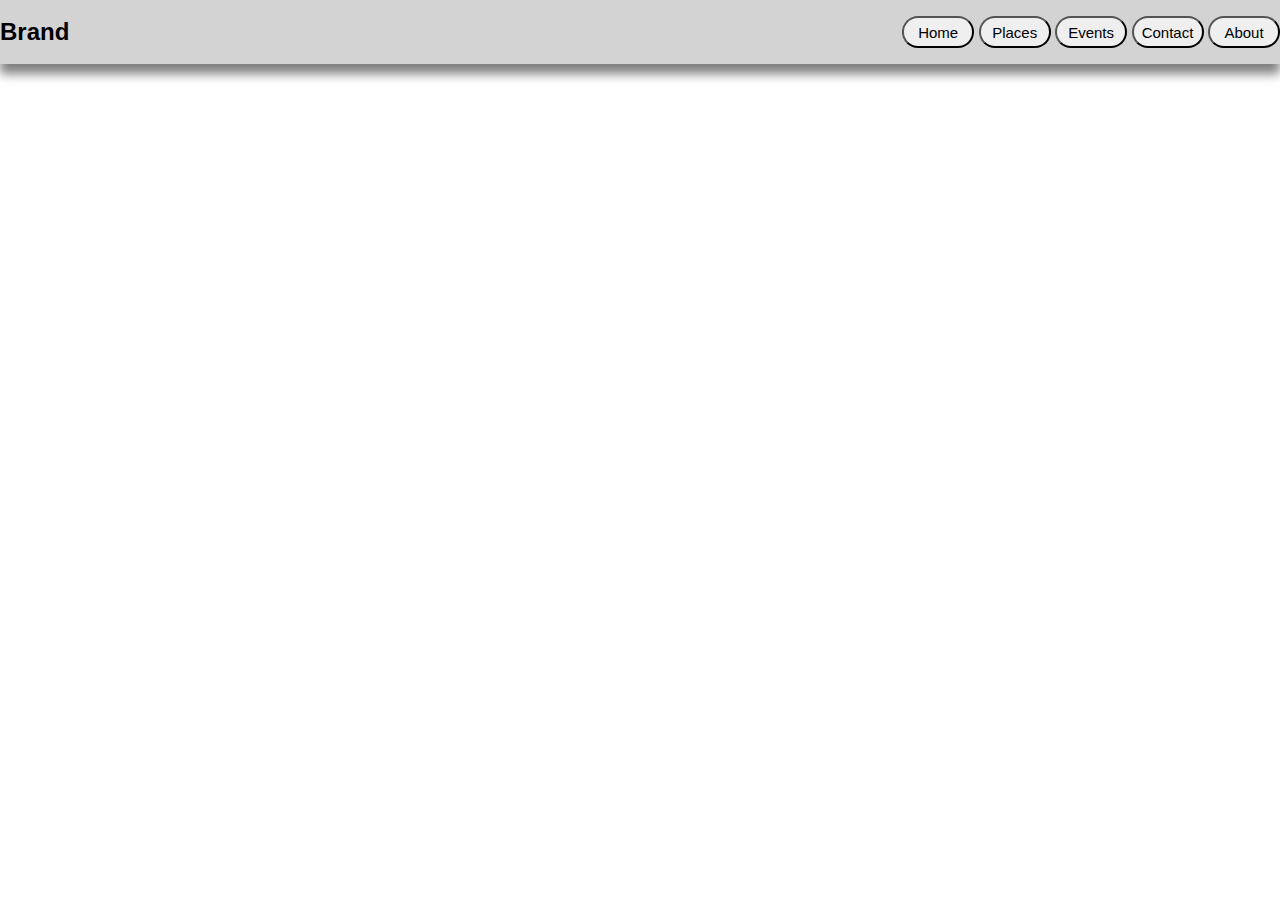
==== frontend/index.html @ dba6a907 "hh" ====
<!DOCTYPE html>
<html lang="en">
<head>
  <meta charset="UTF-8">
  <meta name="viewport" content="width=device-width, initial-scale=1.0">
  <title>Navbar Example</title>
  <link rel="stylesheet" href="styles.css">
</head>
<body>

<div class="navbar">
  <div class="content"><h2>Brand</h2></div>
  <div class="content" id="content2">
    <button class="btn">Home</button>
    <button class="btn">Places</button>
    <button class="btn">Events</button>
    <button class="btn">Contact</button>
    <button class="btn">About</button>
</div>
  </div>


</body>
</html>
---- frontend/styles.css ----
body {
    margin: 0;
    padding: 0;
    box-sizing: border-box;
    font-family: Arial, sans-serif;
}
.navbar h2
{
    font-family: sans-serif;

}

.navbar {
    display: flex;
    align-items: center;
    justify-content: space-between;
    background-color: lightgrey;
    box-shadow: 0px 10px 10px 0px gray;
    height: 4rem;
    width: 100vw;
}

.navbar-title {
    color: white;
}

.navbar .content button {
    height: 2rem;
    width: 4.5rem;
    border-radius: 30px;
    font-family: Arial;
    font-size: 15px;

}
.btn:hover
{
    background-color: black;
    color: white;
    transition: ease-in, 0.4s;
}
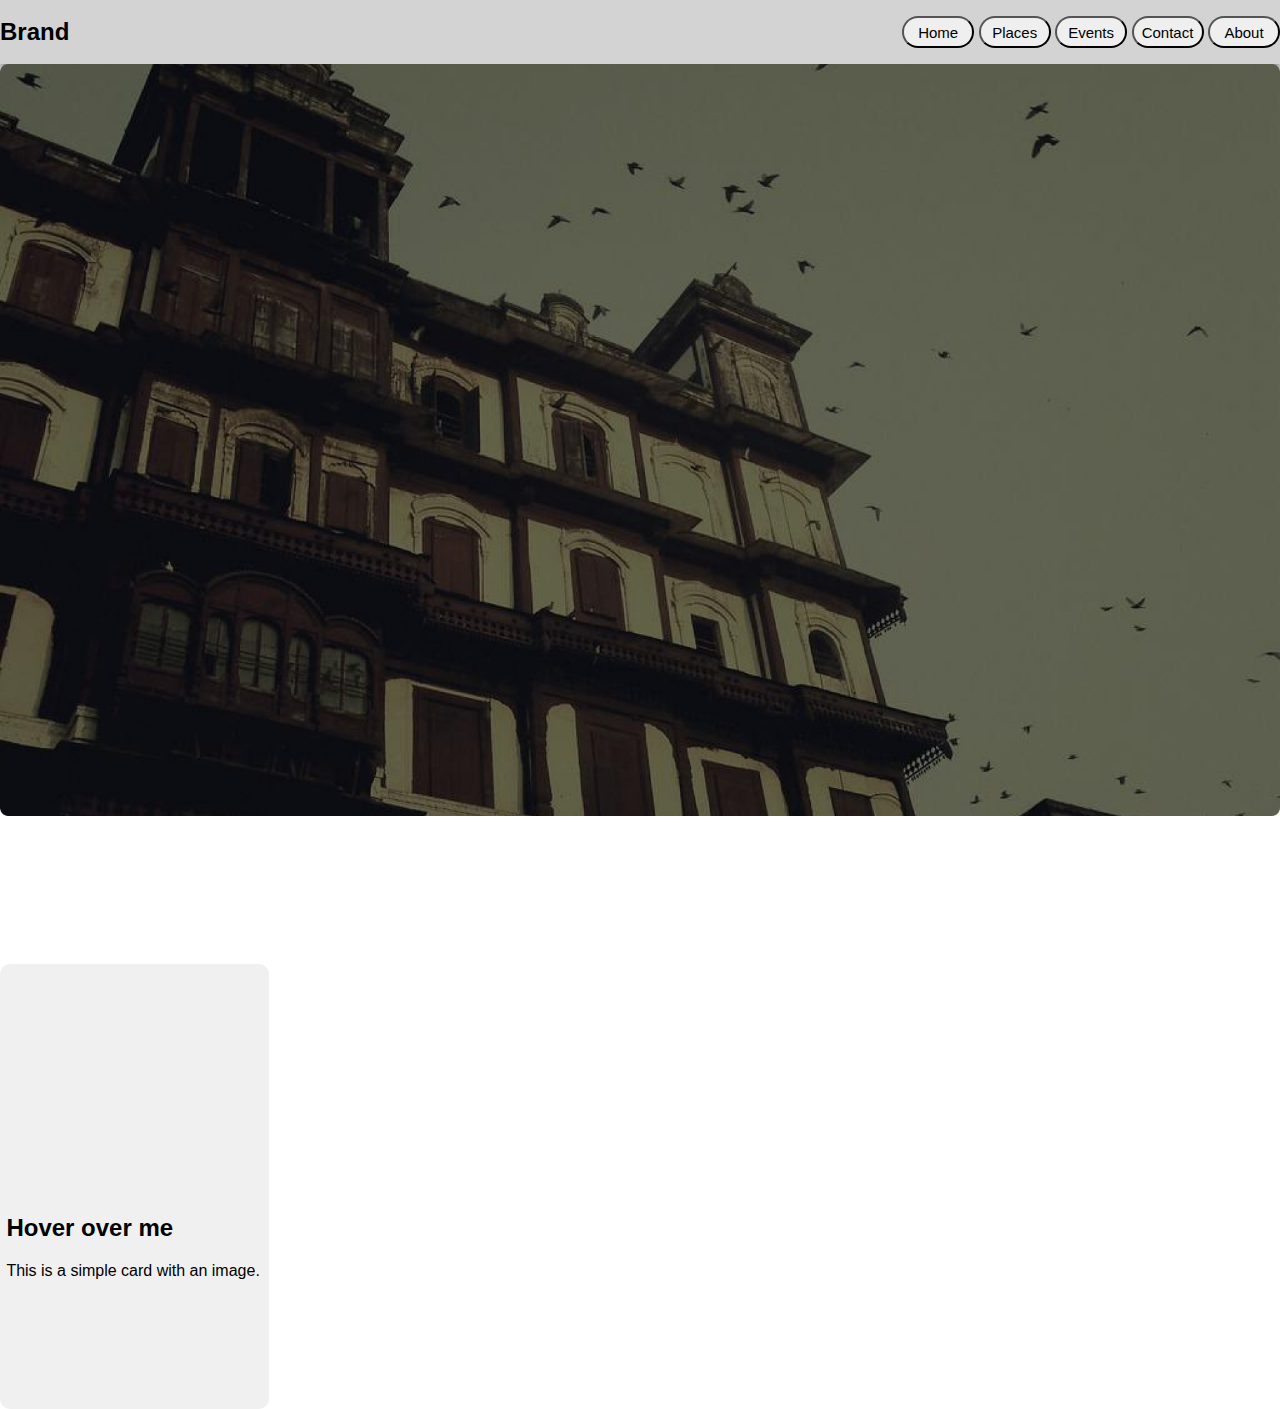
==== commit c12309b9: "15:52" ====
--- a/frontend/index.html
+++ b/frontend/index.html
@@ -11,13 +11,28 @@
 <div class="navbar">
   <div class="content"><h2>Brand</h2></div>
   <div class="content" id="content2">
-    <button class="btn">Home</button>
-    <button class="btn">Places</button>
-    <button class="btn">Events</button>
-    <button class="btn">Contact</button>
-    <button class="btn">About</button>
+     <button class="btn">Home</button>
+     <button class="btn">Places</button>
+     <button class="btn">Events</button>
+     <button class="btn">Contact</button>
+     <button class="btn">About</button>
+    </div>
 </div>
-  </div>
+    
+<div  class="slider">
+  
+</div>
+
+<div class="maincard">
+<div class="card">
+    <div class="img"><img src="download.jpeg" alt=""></div>
+    <div class="txt">
+        <h2>Hover over me</h2>
+        <p>This is a simple card with an image.</p>
+    </div>
+</div>
+</div>
+
 
 
 </body>
--- a/frontend/styles.css
+++ b/frontend/styles.css
@@ -17,7 +17,7 @@
     background-color: lightgrey;
     box-shadow: 0px 10px 10px 0px gray;
     height: 4rem;
-    width: 100vw;
+    width: 100%vw;
 }
 
 .navbar-title {
@@ -38,3 +38,35 @@
     color: white;
     transition: ease-in, 0.4s;
 }
+
+.slider {
+    background-image: url("attr_2077\ 1.png");
+    background-size: contain;
+    background-repeat: no-repeat;
+    
+    height: 100vh;
+    width: 100%;
+}
+
+.card {
+    background-color: #f0f0f0;
+    height: 48vh;
+    width: 20vw;
+    border-radius: 10px;
+    padding: 0.4rem;
+}
+
+.img {
+    height: 14rem;
+   /* background-image: url(./download.jpeg); */
+    object-fit: contain;
+    background-repeat: no-repeat;
+    border-top-left-radius: 10px;
+    border-top-right-radius: 10px;
+}
+
+.card:hover {
+    box-shadow: 0px 5px 15px rgba(0, 0, 0, 0.3);
+    transition: 0.6s;
+
+}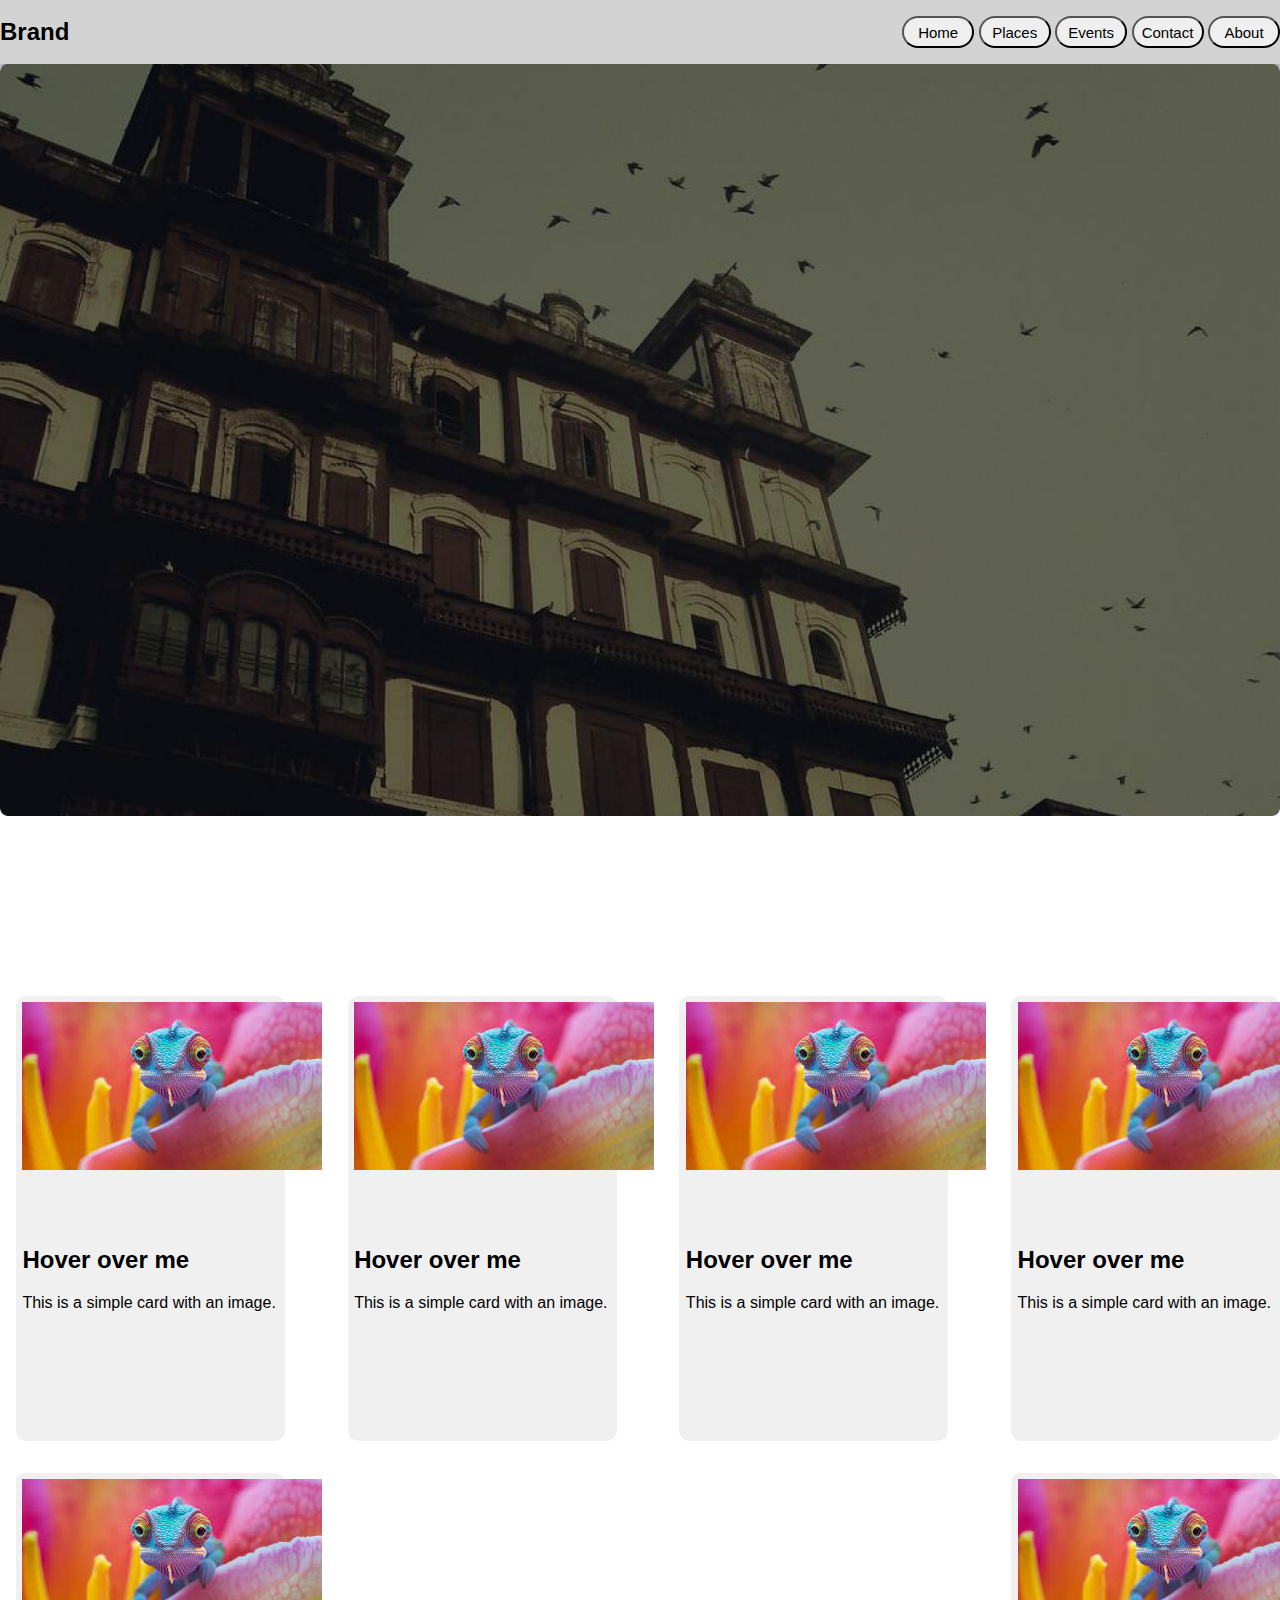
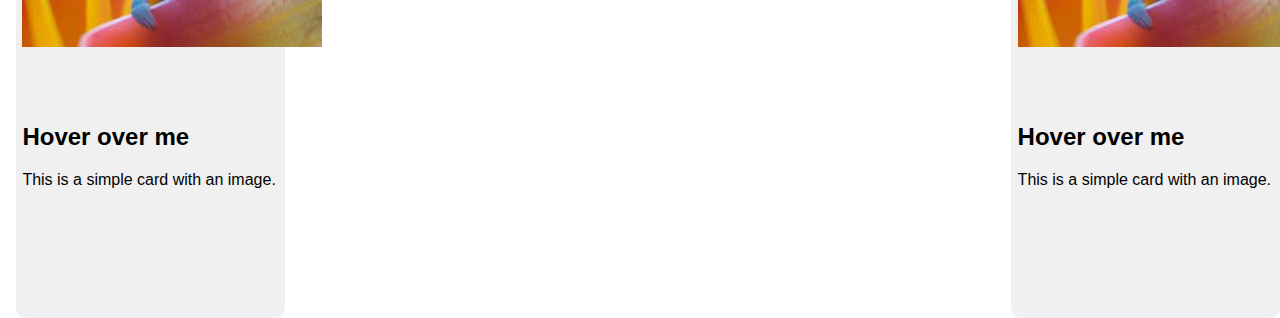
==== commit 5520c7b2: "new" ====
--- a/frontend/index.html
+++ b/frontend/index.html
@@ -31,6 +31,46 @@
         <p>This is a simple card with an image.</p>
     </div>
 </div>
+
+<div class="card">
+  <div class="img"><img src="download.jpeg" alt=""></div>
+  <div class="txt">
+      <h2>Hover over me</h2>
+      <p>This is a simple card with an image.</p>
+  </div>
+</div>
+
+<div class="card">
+  <div class="img"><img src="download.jpeg" alt=""></div>
+  <div class="txt">
+      <h2>Hover over me</h2>
+      <p>This is a simple card with an image.</p>
+  </div>
+</div>
+
+<div class="card">
+  <div class="img"><img src="download.jpeg" alt=""></div>
+  <div class="txt">
+      <h2>Hover over me</h2>
+      <p>This is a simple card with an image.</p>
+  </div>
+</div>
+
+<div class="card">
+  <div class="img"><img src="download.jpeg" alt=""></div>
+  <div class="txt">
+      <h2>Hover over me</h2>
+      <p>This is a simple card with an image.</p>
+  </div>
+</div>
+
+<div class="card">
+  <div class="img"><img src="download.jpeg" alt=""></div>
+  <div class="txt">
+      <h2>Hover over me</h2>
+      <p>This is a simple card with an image.</p>
+  </div>
+</div>
 </div>
 
 
--- a/frontend/styles.css
+++ b/frontend/styles.css
@@ -54,6 +54,8 @@
     width: 20vw;
     border-radius: 10px;
     padding: 0.4rem;
+    margin-top: 2rem;
+    margin-left: 1rem;
 }
 
 .img {
@@ -69,4 +71,10 @@
     box-shadow: 0px 5px 15px rgba(0, 0, 0, 0.3);
     transition: 0.6s;
 
+}
+
+.maincard {
+    display: flex;
+    justify-content: space-between;
+    flex-wrap: wrap;
 }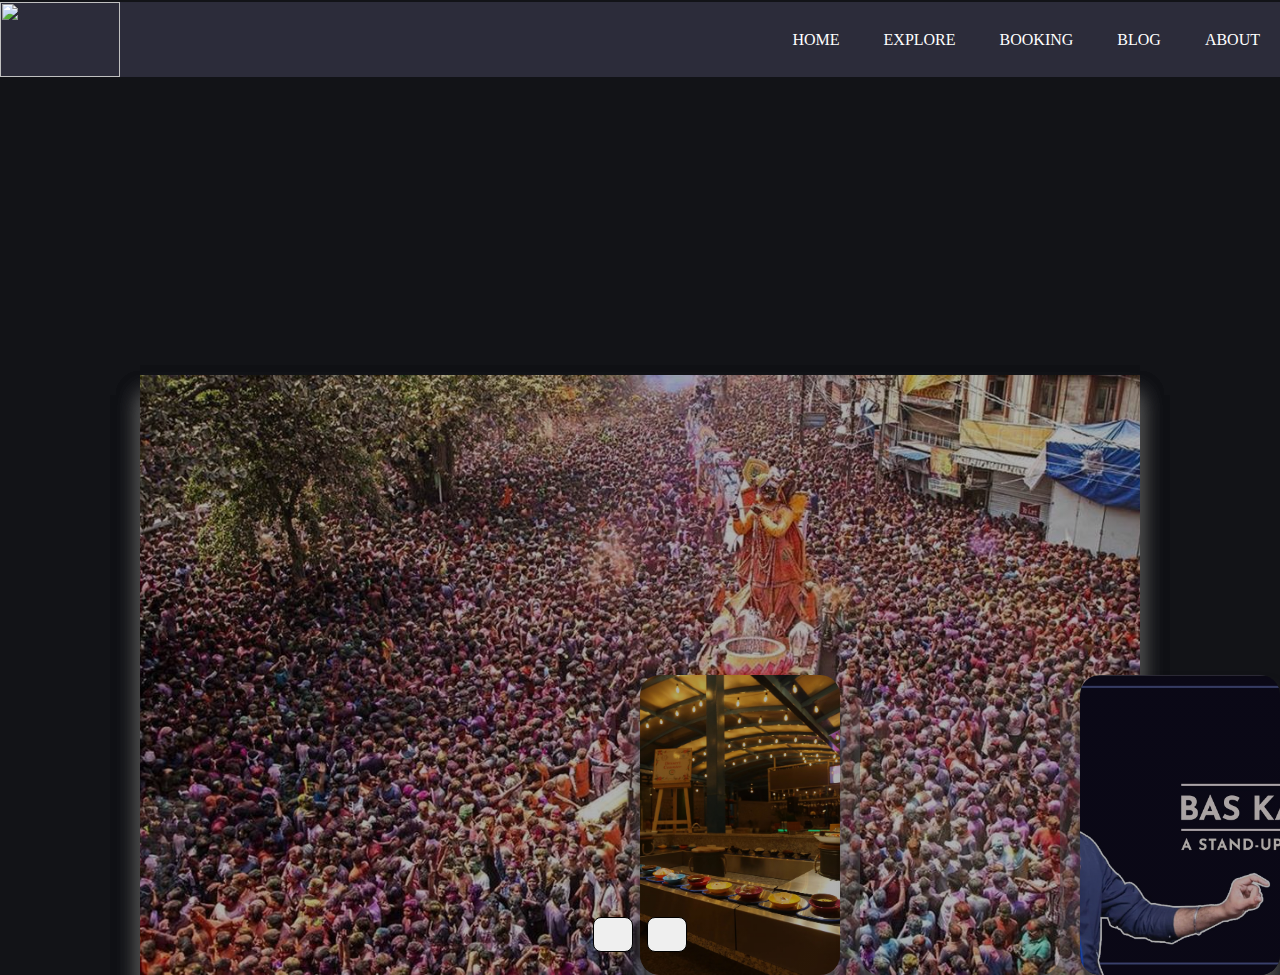
==== commit a5c05b43: "13:47" ====
--- a/frontend/index.html
+++ b/frontend/index.html
@@ -1,79 +1,92 @@
 <!DOCTYPE html>
-<html lang="en">
+<html lang="en" >
 <head>
   <meta charset="UTF-8">
-  <meta name="viewport" content="width=device-width, initial-scale=1.0">
-  <title>Navbar Example</title>
-  <link rel="stylesheet" href="styles.css">
+  <title>CodePen - Image Slider using HTML CSS and JavaScript</title>
+  <link rel="stylesheet" href="./events.css">
+
 </head>
 <body>
+<!-- partial:index.partial.html -->
+<!--Font Awesome CDN-->
+     <link rel="stylesheet" href="https://cdnjs.cloudflare.com/ajax/libs/font-awesome/6.4.0/css/all.min.css" integrity="sha512-iecdLmaskl7CVkqkXNQ/ZH/XLlvWZOJyj7Yy7tcenmpD1ypASozpmT/E0iPtmFIB46ZmdtAc9eNBvH0H/ZpiBw==" crossorigin="anonymous" referrerpolicy="no-referrer" />
+    
+     <div class="navbar">
+        <img src="logo.png" alt="" class="logo">
+        <ul>
+            <li><a href="#">Home</a></li>
+            <li><a href="#">Explore</a></li>
+            <li><a href="#">Booking</a></li>
+            <li><a href="blog.html">Blog</a></li>
+            <li><a href="#">About</a></li>
+        </ul>
+    </div>
 
-<div class="navbar">
-  <div class="content"><h2>Brand</h2></div>
-  <div class="content" id="content2">
-     <button class="btn">Home</button>
-     <button class="btn">Places</button>
-     <button class="btn">Events</button>
-     <button class="btn">Contact</button>
-     <button class="btn">About</button>
+<div class="mainpage">
+    <div class="firstimg">
+        
     </div>
-</div>
-    
-<div  class="slider">
-  
-</div>
 
-<div class="maincard">
-<div class="card">
-    <div class="img"><img src="download.jpeg" alt=""></div>
-    <div class="txt">
-        <h2>Hover over me</h2>
-        <p>This is a simple card with an image.</p>
+    <div class="container">
+
+        <div class="slide">
+
+            
+            <div class="item" style="background: linear-gradient(rgba(0, 0, 0, 0.3), rgba(0, 0, 0, 0.3)),  url(conc.jpeg) no-repeat center center/cover;">
+                <div class="content">
+                    <div class="name">Hardy Sandhu Concert</div>
+                    <div class="des">Join us for an electrifying evening filled with sensational music and non-stop entertainment as the one and only Hardy Sandhu takes the stage!</div>
+                    <button>See More</button>
+                </div>
+            </div>
+            <div class="item" style="background: linear-gradient(rgba(0, 0, 0, 0.3), rgba(0, 0, 0, 0.3)),  url(rp.jpg) no-repeat center center/cover;">
+                <div class="content">
+                    <div class="name">Rangpanchmi</div>
+                    <div class="des">Get ready to immerse yourself in the colors of joy and excitement as we come together to celebrate Rangpanchmi in the heart of Indore! This festival of colors is one of the most awaited events of the year, and we can't wait to share this joyous occasion with you.</div>
+                    <button>See More</button>
+                </div>
+            </div>
+            <div class="item" style="background: linear-gradient(rgba(0, 0, 0, 0.3), rgba(0, 0, 0, 0.3)),  url(fd.jpg) no-repeat center center/cover;">
+                <div class="content">
+                    <div class="name">Food Court</div>
+                    <div class="des">Come and savour the taste of famous Indori Cuisines !!</div>
+                    <button>See More</button>
+                </div>
+            </div>
+            <div class="item" style="background-image: url(https://i.ibb.co/Bq4Q0M8/img4.jpg);">
+                <div class="content">
+                    <div class="name">Monsoon Falls</div>
+                    <div class="des">Lorem ipsum dolor, sit amet consectetur adipisicing elit. Ab, eum!</div>
+                    <button>See More</button>
+                </div>
+            </div>
+            <div class="item" style="background: linear-gradient(rgba(0, 0, 0, 0.3), rgba(0, 0, 0, 0.3)),  url(bassi.jpg) no-repeat center center/cover;">
+                <div class="content">
+                    <div class="name">Netherland</div>
+                    <div class="des">Lorem ipsum dolor, sit amet consectetur adipisicing elit. Ab, eum!</div>
+                    <button>See More</button>
+                </div>
+            </div>
+            <div class="item" style="background: linear-gradient(rgba(0, 0, 0, 0.3), rgba(0, 0, 0, 0.3)),  url(pb.jpg) no-repeat center center/cover;">
+                <div class="content">
+                    <div class="name">Ireland</div>
+                    <div class="des">Lorem ipsum dolor, sit amet consectetur adipisicing elit. Ab, eum!</div>
+                    <button>See More</button>
+                </div>
+            </div>
+
+        </div>
+
+        <div class="button">
+            <button class="prev"><i class="fa-solid fa-arrow-left"></i></button>
+            <button class="next"><i class="fa-solid fa-arrow-right"></i></button>
+        </div>
+
     </div>
-</div>
+</div>    
 
-<div class="card">
-  <div class="img"><img src="download.jpeg" alt=""></div>
-  <div class="txt">
-      <h2>Hover over me</h2>
-      <p>This is a simple card with an image.</p>
-  </div>
-</div>
-
-<div class="card">
-  <div class="img"><img src="download.jpeg" alt=""></div>
-  <div class="txt">
-      <h2>Hover over me</h2>
-      <p>This is a simple card with an image.</p>
-  </div>
-</div>
-
-<div class="card">
-  <div class="img"><img src="download.jpeg" alt=""></div>
-  <div class="txt">
-      <h2>Hover over me</h2>
-      <p>This is a simple card with an image.</p>
-  </div>
-</div>
-
-<div class="card">
-  <div class="img"><img src="download.jpeg" alt=""></div>
-  <div class="txt">
-      <h2>Hover over me</h2>
-      <p>This is a simple card with an image.</p>
-  </div>
-</div>
-
-<div class="card">
-  <div class="img"><img src="download.jpeg" alt=""></div>
-  <div class="txt">
-      <h2>Hover over me</h2>
-      <p>This is a simple card with an image.</p>
-  </div>
-</div>
-</div>
-
-
+<!-- partial -->
+  <script  src="./events.js"></script>
 
 </body>
 </html>
--- a/frontend/events.css
+++ b/frontend/events.css
@@ -0,0 +1,199 @@
+*{
+    margin: 0;
+    padding: 0;
+    box-sizing: border-box;
+}
+
+body{
+    background: #121317;
+    overflow: hidden;
+}
+
+.navbar{
+    width: 100%;
+    margin-top: 2px;
+    margin-bottom: 4px;
+    display: flex;
+    align-items: center;
+    justify-content: space-between;
+    background-color: rgb(44, 44, 58);
+}
+.logo{
+    width: 120px;
+    height: 75px;
+    cursor: pointer;
+    float: left;
+}
+.navbar ul li{
+    list-style: none;
+    display: inline-block;
+    margin: 0 20px;
+    position: relative;
+}
+.navbar ul li a{
+    text-decoration: none;
+    color: #fff;
+    text-transform: uppercase;
+}
+
+.navbar ul li::after{
+    content: '';
+    height: 3px;
+    width: 0;
+    background: #009688;
+    position: absolute;
+    left: 0;
+    bottom: -8px;
+    transition: 0.5s;
+}
+.navbar ul li:hover::after{
+    width: 100%;
+}
+
+
+
+.container{
+    position: absolute;
+    top: 75%;
+    left: 50%;
+    transform: translate(-50%, -50%);
+    width: 1000px;
+    height: 600px;
+    background: #f5f5f5;
+    box-shadow: 0 20px 20px #3d3d3d9c;
+}
+
+.container .slide .item{
+    width: 200px;
+    height: 300px;
+    position: absolute;
+    top: 75%;
+    transform: translate(0, -50%);
+    border-radius: 20px;
+    box-shadow: 0 20px 20px #505050;
+    background-position: 50% 50%;
+    background-size: cover;
+    display: inline-block;
+    transition: 0.5s;
+}
+
+.slide .item:nth-child(1),
+.slide .item:nth-child(2){
+    top: 0;
+    left: 0;
+    transform: translate(0, 0);
+    border-radius: 0;
+    width: 100%;
+    height: 100%;
+}
+
+
+.slide .item:nth-child(3){
+    left: 50%;
+}
+.slide .item:nth-child(4){
+    left: calc(50% + 220px);
+}
+.slide .item:nth-child(5){
+
+
+
+
+
+
+    
+    left: calc(50% + 440px);
+}
+
+/* here n = 0, 1, 2, 3,... */
+.slide .item:nth-child(n + 6){
+    left: calc(50% + 660px);
+    opacity: 0;
+}
+
+
+
+.item .content{
+    position: absolute;
+    top: 50%;
+    left: 100px;
+    width: 300px;
+    text-align: left;
+    color: #eee;
+    transform: translate(0, -50%);
+    font-family: system-ui;
+    display: none;
+}
+
+
+.slide .item:nth-child(2) .content{
+    display: block;
+}
+
+
+.content .name{
+    font-size: 40px;
+    text-transform: uppercase;
+    font-weight: bold;
+    opacity: 0;
+    animation: animate 1s ease-in-out 1 forwards;
+}
+
+.content .des{
+    margin-top: 10px;
+    margin-bottom: 20px;
+    opacity: 0;
+    animation: animate 1s ease-in-out 0.3s 1 forwards;
+}
+
+.content button{
+    padding: 10px 20px;
+    border: none;
+    cursor: pointer;
+    opacity: 0;
+    animation: animate 1s ease-in-out 0.6s 1 forwards;
+}
+
+
+@keyframes animate {
+    from{
+        opacity: 0;
+        transform: translate(0, 100px);
+        filter: blur(33px);
+    }
+
+    to{
+        opacity: 1;
+        transform: translate(0);
+        filter: blur(0);
+    }
+}
+
+
+
+.button{
+    width: 100%;
+    text-align: center;
+    position: absolute;
+    bottom: 20px;
+}
+
+.button button{
+    width: 40px;
+    height: 35px;
+    border-radius: 8px;
+    border: none;
+    cursor: pointer;
+    margin: 0 5px;
+    border: 1px solid #000;
+    transition: 0.3s;
+}
+
+.button button:hover{
+    background: #ababab;
+    color: #fff;
+}
+
+.p {
+    margin-top: 700px;
+}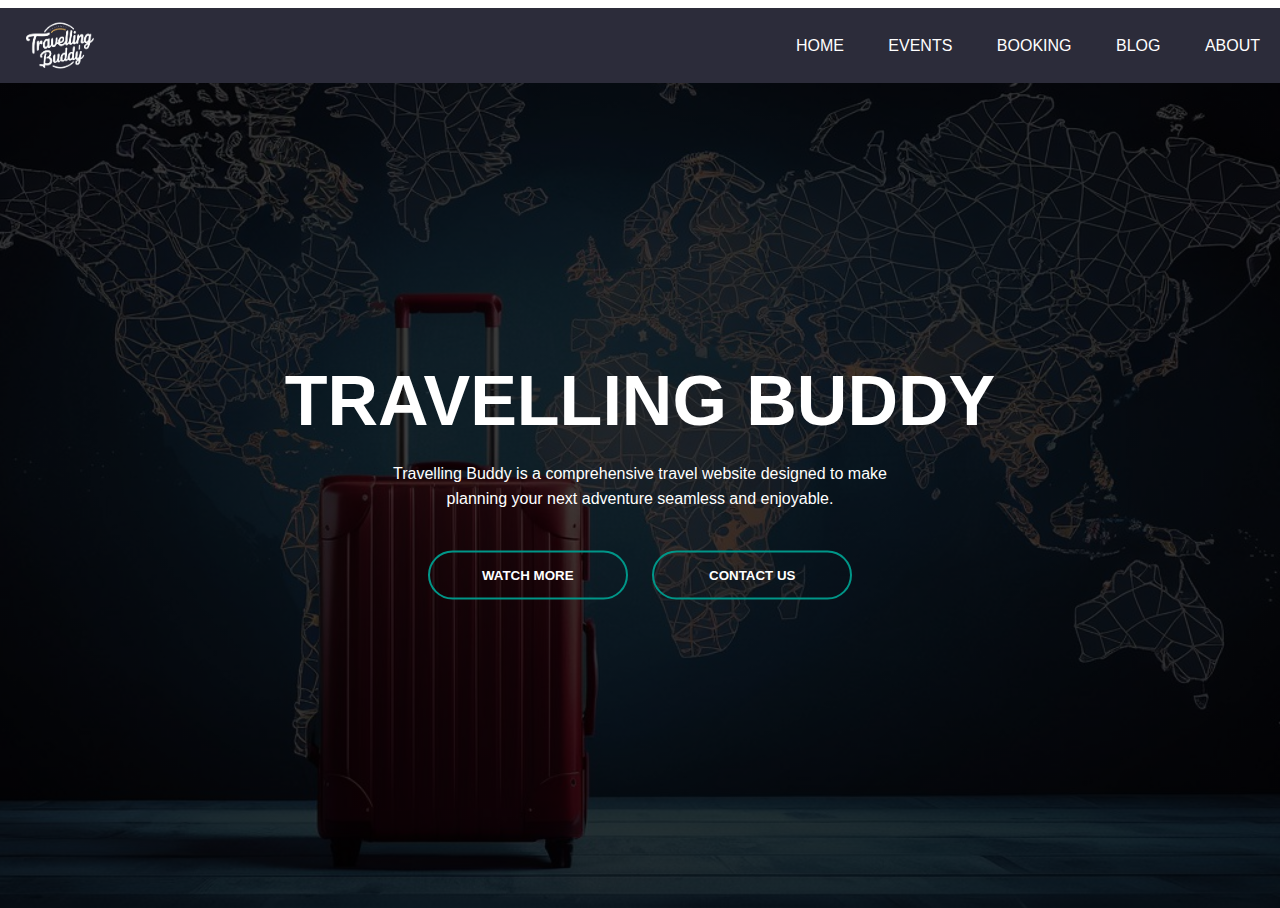
==== commit 0ceb8fd8: "16:01" ====
--- a/frontend/index.html
+++ b/frontend/index.html
@@ -1,92 +1,32 @@
 <!DOCTYPE html>
-<html lang="en" >
+<html lang="en">
 <head>
-  <meta charset="UTF-8">
-  <title>CodePen - Image Slider using HTML CSS and JavaScript</title>
-  <link rel="stylesheet" href="./events.css">
-
+    <meta charset="UTF-8">
+    <meta name="viewport" content="width=device-width, initial-scale=1.0">
+    <link rel="stylesheet" href="style.css">
+    <title>Index page html</title>
 </head>
 <body>
-<!-- partial:index.partial.html -->
-<!--Font Awesome CDN-->
-     <link rel="stylesheet" href="https://cdnjs.cloudflare.com/ajax/libs/font-awesome/6.4.0/css/all.min.css" integrity="sha512-iecdLmaskl7CVkqkXNQ/ZH/XLlvWZOJyj7Yy7tcenmpD1ypASozpmT/E0iPtmFIB46ZmdtAc9eNBvH0H/ZpiBw==" crossorigin="anonymous" referrerpolicy="no-referrer" />
+    <div class="banner">
+        <div class="navbar">
+            <img src="logo.png" alt="" class="logo">
+            <ul>
+                <li><a href="#">Home</a></li>
+                <li><a href="events.html">Events</a></li>
+                <li><a href="#">Booking</a></li>
+                <li><a href="blog.html">Blog</a></li>
+                <li><a href="#">About</a></li>
+            </ul>
+        </div>
+        <div class="content">
+            <h1>TRAVELLING BUDDY</h1>
+            <p>Travelling Buddy is a comprehensive travel website designed to make <br> planning your next adventure seamless and enjoyable.</p>
+            <div>
+                <button type="button"><span></span>WATCH MORE</button>
+                <button type="button"><span></span>CONTACT US</button>
+            </div>
+        </div>
+    </div>
     
-     <div class="navbar">
-        <img src="logo.png" alt="" class="logo">
-        <ul>
-            <li><a href="#">Home</a></li>
-            <li><a href="#">Explore</a></li>
-            <li><a href="#">Booking</a></li>
-            <li><a href="blog.html">Blog</a></li>
-            <li><a href="#">About</a></li>
-        </ul>
-    </div>
-
-<div class="mainpage">
-    <div class="firstimg">
-        
-    </div>
-
-    <div class="container">
-
-        <div class="slide">
-
-            
-            <div class="item" style="background: linear-gradient(rgba(0, 0, 0, 0.3), rgba(0, 0, 0, 0.3)),  url(conc.jpeg) no-repeat center center/cover;">
-                <div class="content">
-                    <div class="name">Hardy Sandhu Concert</div>
-                    <div class="des">Join us for an electrifying evening filled with sensational music and non-stop entertainment as the one and only Hardy Sandhu takes the stage!</div>
-                    <button>See More</button>
-                </div>
-            </div>
-            <div class="item" style="background: linear-gradient(rgba(0, 0, 0, 0.3), rgba(0, 0, 0, 0.3)),  url(rp.jpg) no-repeat center center/cover;">
-                <div class="content">
-                    <div class="name">Rangpanchmi</div>
-                    <div class="des">Get ready to immerse yourself in the colors of joy and excitement as we come together to celebrate Rangpanchmi in the heart of Indore! This festival of colors is one of the most awaited events of the year, and we can't wait to share this joyous occasion with you.</div>
-                    <button>See More</button>
-                </div>
-            </div>
-            <div class="item" style="background: linear-gradient(rgba(0, 0, 0, 0.3), rgba(0, 0, 0, 0.3)),  url(fd.jpg) no-repeat center center/cover;">
-                <div class="content">
-                    <div class="name">Food Court</div>
-                    <div class="des">Come and savour the taste of famous Indori Cuisines !!</div>
-                    <button>See More</button>
-                </div>
-            </div>
-            <div class="item" style="background-image: url(https://i.ibb.co/Bq4Q0M8/img4.jpg);">
-                <div class="content">
-                    <div class="name">Monsoon Falls</div>
-                    <div class="des">Lorem ipsum dolor, sit amet consectetur adipisicing elit. Ab, eum!</div>
-                    <button>See More</button>
-                </div>
-            </div>
-            <div class="item" style="background: linear-gradient(rgba(0, 0, 0, 0.3), rgba(0, 0, 0, 0.3)),  url(bassi.jpg) no-repeat center center/cover;">
-                <div class="content">
-                    <div class="name">Netherland</div>
-                    <div class="des">Lorem ipsum dolor, sit amet consectetur adipisicing elit. Ab, eum!</div>
-                    <button>See More</button>
-                </div>
-            </div>
-            <div class="item" style="background: linear-gradient(rgba(0, 0, 0, 0.3), rgba(0, 0, 0, 0.3)),  url(pb.jpg) no-repeat center center/cover;">
-                <div class="content">
-                    <div class="name">Ireland</div>
-                    <div class="des">Lorem ipsum dolor, sit amet consectetur adipisicing elit. Ab, eum!</div>
-                    <button>See More</button>
-                </div>
-            </div>
-
-        </div>
-
-        <div class="button">
-            <button class="prev"><i class="fa-solid fa-arrow-left"></i></button>
-            <button class="next"><i class="fa-solid fa-arrow-right"></i></button>
-        </div>
-
-    </div>
-</div>    
-
-<!-- partial -->
-  <script  src="./events.js"></script>
-
 </body>
-</html>
+</html>--- a/frontend/style.css
+++ b/frontend/style.css
@@ -0,0 +1,106 @@
+*{
+    margin: 0;
+    padding: 0;
+    font-family: sans-serif;
+}
+
+.banner{
+    width: 100%;
+    height: 100vh;
+    background-image: linear-gradient(rgba(0,0,0,0.75),rgba(0,0,0, 0.75)),url(assets/background.jpeg);
+    background-size : cover;
+    background-position: center;
+}
+.navbar{
+    width: 100%;
+    margin-top: 8px;
+    margin-bottom: 4px;
+    display: flex;
+    align-items: center;
+    justify-content: space-between;
+    background-color: rgb(44, 44, 58);
+}
+.logo{
+    width: 120px;
+    height: 75px;
+    cursor: pointer;
+    float: left;
+}
+.navbar ul li{
+    list-style: none;
+    display: inline-block;
+    margin: 0 20px;
+    position: relative;
+}
+.navbar ul li a{
+    text-decoration: none;
+    color: #fff;
+    text-transform: uppercase;
+    font-family: 'Gill Sans', 'Gill Sans MT', Calibri, 'Trebuchet MS', sans-serif;
+}
+
+.navbar ul li::after{
+    content: '';
+    height: 3px;
+    width: 0;
+    background: #009688;
+    position: absolute;
+    left: 0;
+    bottom: -8px;
+    transition: 0.5s;
+}
+.navbar ul li:hover::after{
+    width: 100%;
+}
+
+.content{
+    width: 100%;
+    position: absolute;
+    top: 50%;
+    transform: translateY(-50%);
+    color: #fff;
+    text-align: center;
+}
+
+.content h1{
+    font-size: 70px;
+    margin-top: 80px;
+
+}
+.content p{
+    margin: 20px auto;
+    font-weight: 100;
+    line-height: 25px;
+}
+button{
+    width: 200px;
+    padding: 15px 0;
+    text-align: center;
+    margin: 20px 10px;
+    border-radius: 25px;
+    font-weight: bold;
+    border: 2px solid #009688;
+    background: transparent;
+    color: #fff;
+    cursor: pointer;
+    position: relative;
+    overflow: hidden;
+}
+span{
+    background:#009688;
+    height: 100%;
+    width: 0;
+    border-radius: 25px;
+    position: absolute;
+    left: 0;
+    bottom: 0;
+    z-index: -1;
+    transition: 0.5s;
+}
+button:hover span{
+    width: 100%;
+
+}
+button:hover{
+    border: none;
+}